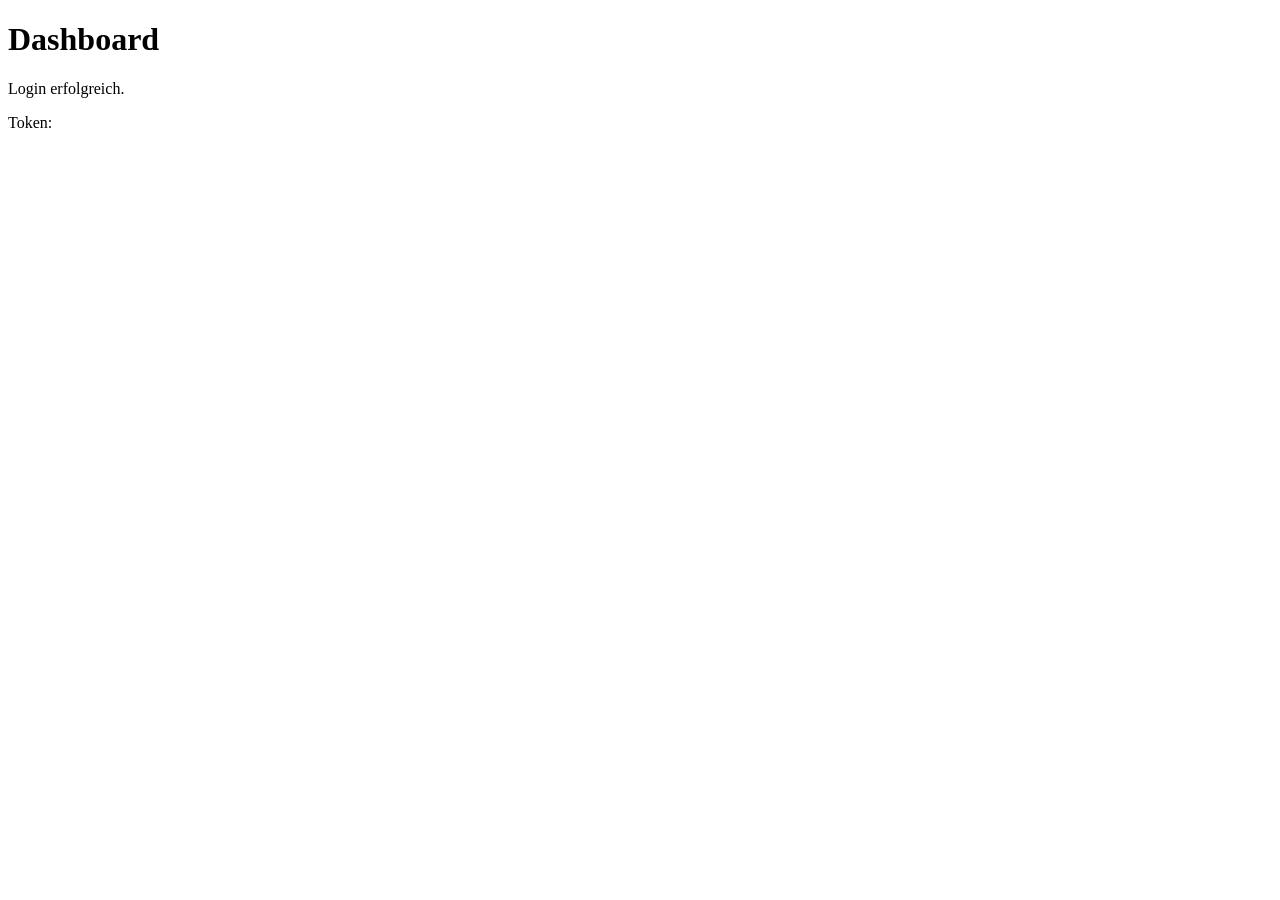
==== dashboard.html @ a5871dd7 "Create dashboard.html" ====
<!DOCTYPE html>
<html>
<head>
<title>Kronenkrieg</title>
</head>

<body>

<h1>Dashboard</h1>

<p>
Login erfolgreich.
</p>

<p>
Token:
</p>

<div id="token"></div>

<script>

document.getElementById(
"token"
).innerText =
localStorage.getItem("token");

</script>

</body>
</html>
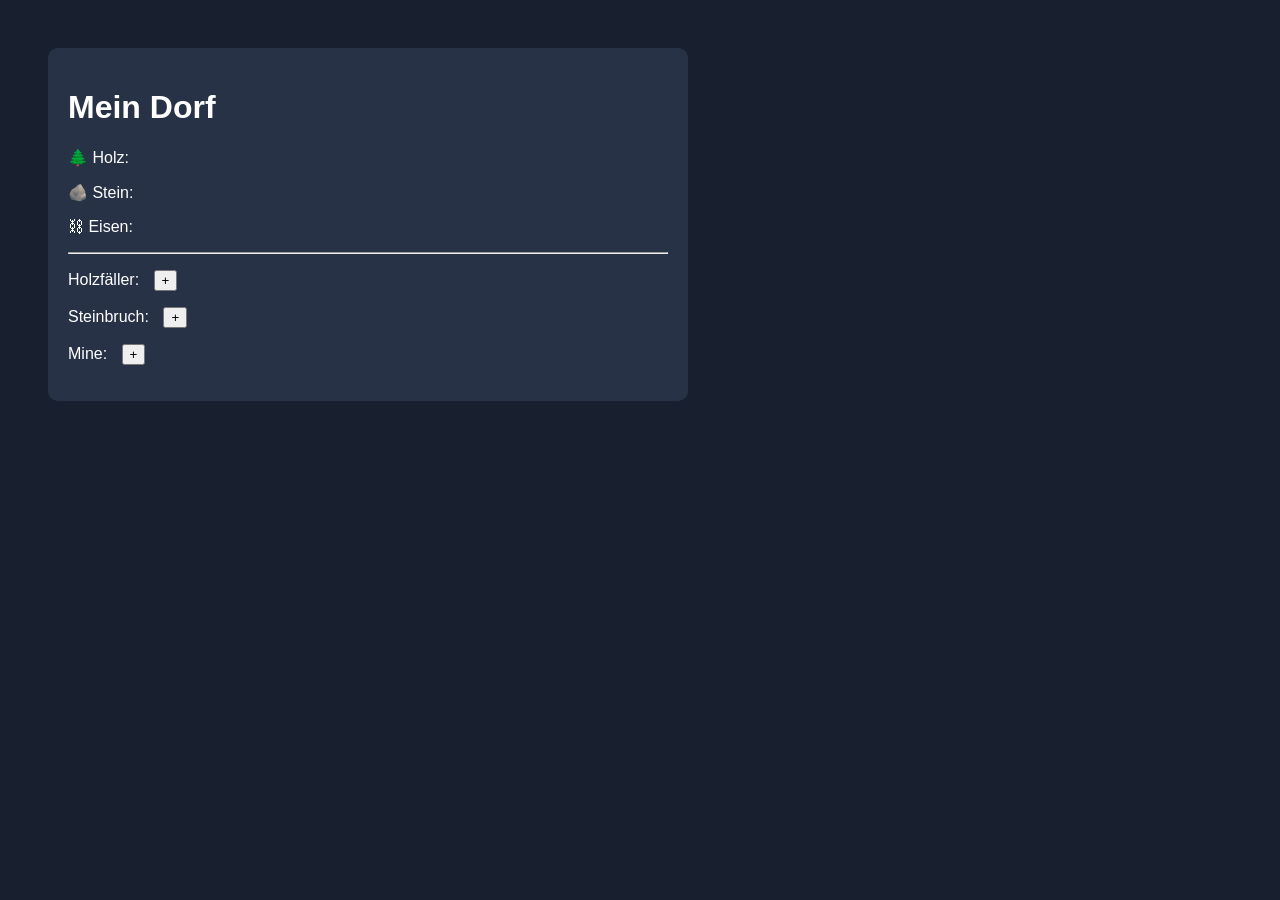
==== commit 60a4b090: "Update dashboard.html" ====
--- a/dashboard.html
+++ b/dashboard.html
@@ -1,29 +1,155 @@
 <!DOCTYPE html>
-<html>
+<html lang="de">
 <head>
+<meta charset="UTF-8">
 <title>Kronenkrieg</title>
+
+<style>
+body{
+    background:#182030;
+    color:white;
+    font-family:Arial;
+    padding:40px;
+}
+
+.card{
+    background:#273246;
+    padding:20px;
+    border-radius:10px;
+    max-width:600px;
+}
+
+button{
+    margin-left:10px;
+}
+</style>
+
 </head>
 
 <body>
 
-<h1>Dashboard</h1>
+<div class="card">
+
+<h1 id="player">Mein Dorf</h1>
 
 <p>
-Login erfolgreich.
+🌲 Holz: <span id="wood"></span>
 </p>
 
 <p>
-Token:
+🪨 Stein: <span id="stone"></span>
 </p>
 
-<div id="token"></div>
+<p>
+⛓ Eisen: <span id="iron"></span>
+</p>
+
+<hr>
+
+<p>
+Holzfäller:
+<span id="lumberjack"></span>
+<button onclick="upgrade('lumberjack')">
++
+</button>
+</p>
+
+<p>
+Steinbruch:
+<span id="quarry"></span>
+<button onclick="upgrade('quarry')">
++
+</button>
+</p>
+
+<p>
+Mine:
+<span id="mine"></span>
+<button onclick="upgrade('mine')">
++
+</button>
+</p>
+
+</div>
 
 <script>
 
-document.getElementById(
-"token"
-).innerText =
-localStorage.getItem("token");
+loadVillage();
+
+async function loadVillage(){
+
+    const token =
+      localStorage.getItem("token");
+
+    const response =
+      await fetch(
+        "https://kronenkrieg-api.falkojaeger92.workers.dev/me",
+        {
+          headers:{
+            Authorization: token
+          }
+        }
+      );
+
+    const data =
+      await response.json();
+
+    document.getElementById("player")
+      .innerText =
+      data.username + "s Dorf";
+
+    document.getElementById("wood")
+      .innerText =
+      data.village.wood;
+
+    document.getElementById("stone")
+      .innerText =
+      data.village.stone;
+
+    document.getElementById("iron")
+      .innerText =
+      data.village.iron;
+
+    document.getElementById("lumberjack")
+      .innerText =
+      data.village.lumberjack;
+
+    document.getElementById("quarry")
+      .innerText =
+      data.village.quarry;
+
+    document.getElementById("mine")
+      .innerText =
+      data.village.mine;
+}
+
+async function upgrade(building){
+
+    const token =
+      localStorage.getItem("token");
+
+    const response =
+      await fetch(
+        "https://kronenkrieg-api.falkojaeger92.workers.dev/upgrade",
+        {
+          method:"POST",
+          headers:{
+            "Content-Type":"application/json",
+            "Authorization":token
+          },
+          body:JSON.stringify({
+            building
+          })
+        }
+      );
+
+    const data =
+      await response.json();
+
+    console.log(data);
+
+    loadVillage();
+}
 
 </script>
 
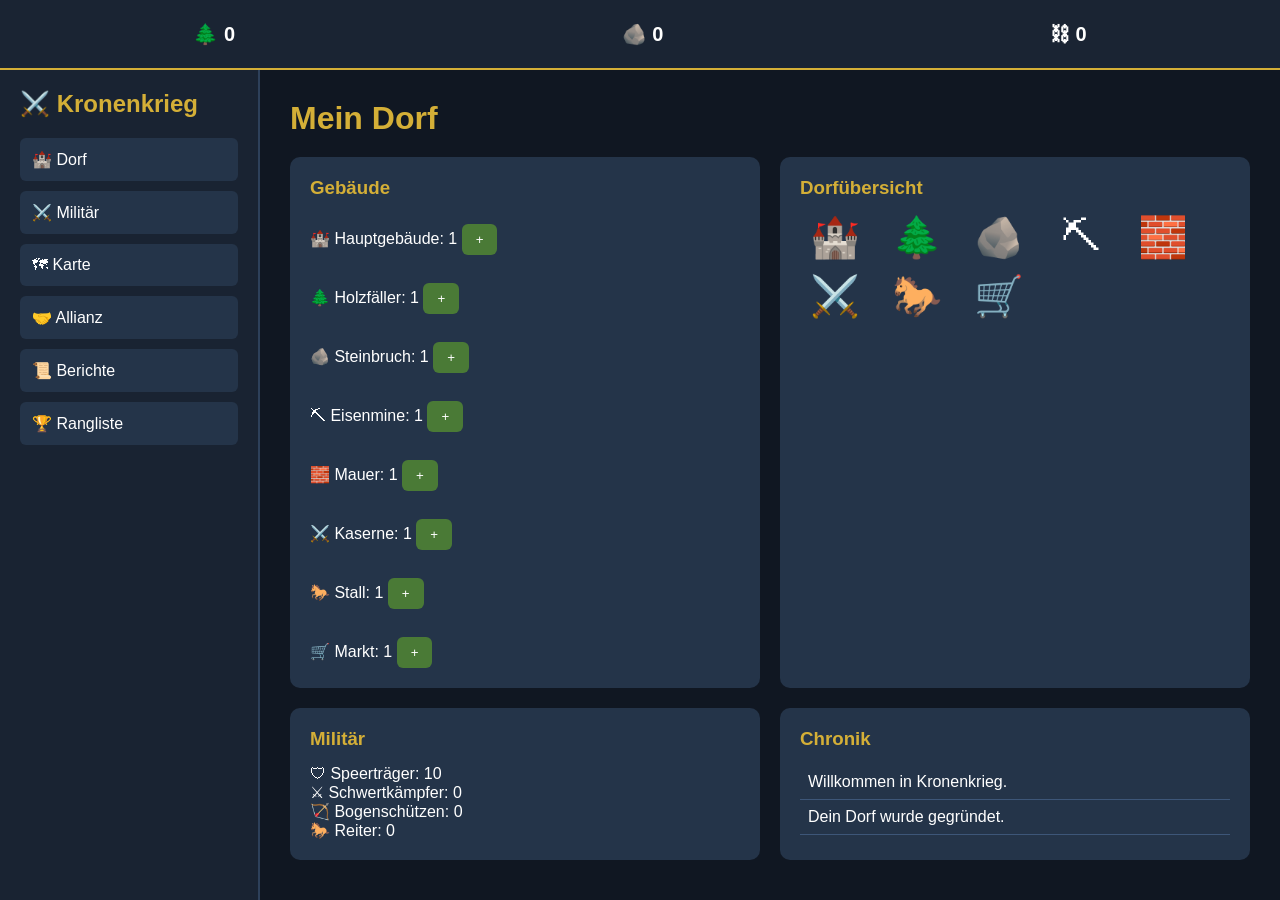
==== commit c285904f: "Update dashboard.html" ====
--- a/dashboard.html
+++ b/dashboard.html
@@ -2,74 +2,403 @@
 <html lang="de">
 <head>
 <meta charset="UTF-8">
+<meta name="viewport" content="width=device-width, initial-scale=1.0">
 <title>Kronenkrieg</title>
 
 <style>
+
+*{
+    margin:0;
+    padding:0;
+    box-sizing:border-box;
+}
+
 body{
-    background:#182030;
+    font-family:Arial, sans-serif;
+    background:#101722;
     color:white;
-    font-family:Arial;
-    padding:40px;
+}
+
+.topbar{
+
+    height:70px;
+
+    background:#1a2433;
+
+    display:flex;
+
+    justify-content:space-around;
+
+    align-items:center;
+
+    border-bottom:2px solid #d4af37;
+}
+
+.resource{
+
+    font-size:20px;
+    font-weight:bold;
+}
+
+.layout{
+
+    display:flex;
+    height:calc(100vh - 70px);
+}
+
+.sidebar{
+
+    width:260px;
+
+    background:#192332;
+
+    padding:20px;
+
+    border-right:2px solid #2d405a;
+}
+
+.sidebar h2{
+
+    color:#d4af37;
+
+    margin-bottom:20px;
+}
+
+.menu-item{
+
+    background:#243449;
+
+    margin-bottom:10px;
+
+    padding:12px;
+
+    border-radius:6px;
+
+    cursor:pointer;
+}
+
+.menu-item:hover{
+
+    background:#324764;
+}
+
+.content{
+
+    flex:1;
+
+    padding:30px;
+}
+
+.village-view{
+
+    display:grid;
+
+    grid-template-columns:
+    repeat(2, 1fr);
+
+    gap:20px;
 }
 
 .card{
-    background:#273246;
+
+    background:#243449;
+
+    border-radius:10px;
+
     padding:20px;
-    border-radius:10px;
-    max-width:600px;
+}
+
+.card h3{
+
+    color:#d4af37;
+
+    margin-bottom:15px;
 }
 
 button{
-    margin-left:10px;
-}
+
+    padding:8px 14px;
+
+    border:none;
+
+    border-radius:6px;
+
+    background:#4a7a36;
+
+    color:white;
+
+    cursor:pointer;
+
+    margin-top:10px;
+}
+
+button:hover{
+
+    background:#609845;
+}
+
+.city{
+
+    min-height:350px;
+
+    display:flex;
+
+    flex-wrap:wrap;
+
+    gap:12px;
+
+    align-content:flex-start;
+
+    font-size:40px;
+}
+
+.city-building{
+
+    width:70px;
+    text-align:center;
+}
+
+.log{
+
+    max-height:250px;
+    overflow:auto;
+}
+
+.log-entry{
+
+    padding:8px;
+    border-bottom:1px solid #3d5678;
+}
+
+.player{
+
+    color:#d4af37;
+    margin-bottom:20px;
+}
+
 </style>
-
 </head>
 
 <body>
 
+<div class="topbar">
+
+<div class="resource">
+🌲 <span id="wood">0</span>
+</div>
+
+<div class="resource">
+🪨 <span id="stone">0</span>
+</div>
+
+<div class="resource">
+⛓ <span id="iron">0</span>
+</div>
+
+</div>
+
+<div class="layout">
+
+<div class="sidebar">
+
+<h2>⚔️ Kronenkrieg</h2>
+
+<div class="menu-item">
+🏰 Dorf
+</div>
+
+<div class="menu-item">
+⚔️ Militär
+</div>
+
+<div class="menu-item">
+🗺 Karte
+</div>
+
+<div class="menu-item">
+🤝 Allianz
+</div>
+
+<div class="menu-item">
+📜 Berichte
+</div>
+
+<div class="menu-item">
+🏆 Rangliste
+</div>
+
+</div>
+
+<div class="content">
+
+<h1 class="player"
+id="player">
+Mein Dorf
+</h1>
+
+<div class="village-view">
+
 <div class="card">
 
-<h1 id="player">Mein Dorf</h1>
-
-<p>
-🌲 Holz: <span id="wood"></span>
-</p>
-
-<p>
-🪨 Stein: <span id="stone"></span>
-</p>
-
-<p>
-⛓ Eisen: <span id="iron"></span>
-</p>
-
-<hr>
-
-<p>
-Holzfäller:
-<span id="lumberjack"></span>
+<h3>Gebäude</h3>
+
+<p>
+🏰 Hauptgebäude:
+<span id="mainhall">1</span>
+
+<button>
++
+</button>
+</p>
+
+<br>
+
+<p>
+🌲 Holzfäller:
+<span id="lumberjack">
+1
+</span>
+
 <button onclick="upgrade('lumberjack')">
 +
 </button>
 </p>
 
-<p>
-Steinbruch:
-<span id="quarry"></span>
+<br>
+
+<p>
+🪨 Steinbruch:
+<span id="quarry">
+1
+</span>
+
 <button onclick="upgrade('quarry')">
 +
 </button>
 </p>
 
-<p>
-Mine:
-<span id="mine"></span>
+<br>
+
+<p>
+⛏ Eisenmine:
+<span id="mine">
+1
+</span>
+
 <button onclick="upgrade('mine')">
 +
 </button>
 </p>
 
+<br>
+
+<p>
+🧱 Mauer:
+<span id="wall">
+1
+</span>
+
+<button>
++
+</button>
+</p>
+
+<br>
+
+<p>
+⚔️ Kaserne:
+<span id="barracks">
+1
+</span>
+
+<button>
++
+</button>
+</p>
+
+<br>
+
+<p>
+🐎 Stall:
+<span id="stable">
+1
+</span>
+
+<button>
++
+</button>
+</p>
+
+<br>
+
+<p>
+🛒 Markt:
+<span id="market">
+1
+</span>
+
+<button>
++
+</button>
+</p>
+
+</div>
+
+<div class="card">
+
+<h3>Dorfübersicht</h3>
+
+<div class="city">
+
+<div class="city-building">🏰</div>
+<div class="city-building">🌲</div>
+<div class="city-building">🪨</div>
+<div class="city-building">⛏</div>
+<div class="city-building">🧱</div>
+<div class="city-building">⚔️</div>
+<div class="city-building">🐎</div>
+<div class="city-building">🛒</div>
+
+</div>
+
+</div>
+
+<div class="card">
+
+<h3>Militär</h3>
+
+<p>🛡 Speerträger: 10</p>
+
+<p>⚔ Schwertkämpfer: 0</p>
+
+<p>🏹 Bogenschützen: 0</p>
+
+<p>🐎 Reiter: 0</p>
+
+</div>
+
+<div class="card">
+
+<h3>Chronik</h3>
+
+<div class="log">
+
+<div class="log-entry">
+Willkommen in Kronenkrieg.
+</div>
+
+<div class="log-entry">
+Dein Dorf wurde gegründet.
+</div>
+
+</div>
+
+</div>
+
+</div>
+
+</div>
+
 </div>
 
 <script>
@@ -78,77 +407,74 @@
 
 async function loadVillage(){
 
-    const token =
-      localStorage.getItem("token");
-
-    const response =
-      await fetch(
-        "https://kronenkrieg-api.falkojaeger92.workers.dev/me",
-        {
-          headers:{
-            Authorization: token
-          }
-        }
-      );
-
-    const data =
-      await response.json();
-
-    document.getElementById("player")
-      .innerText =
-      data.username + "s Dorf";
-
-    document.getElementById("wood")
-      .innerText =
-      data.village.wood;
-
-    document.getElementById("stone")
-      .innerText =
-      data.village.stone;
-
-    document.getElementById("iron")
-      .innerText =
-      data.village.iron;
-
-    document.getElementById("lumberjack")
-      .innerText =
-      data.village.lumberjack;
-
-    document.getElementById("quarry")
-      .innerText =
-      data.village.quarry;
-
-    document.getElementById("mine")
-      .innerText =
-      data.village.mine;
+const token =
+localStorage.getItem("token");
+
+const response =
+await fetch(
+"https://kronenkrieg-api.falkojaeger92.workers.dev/me",
+{
+headers:{
+Authorization: token
+}
+}
+);
+
+const data =
+await response.json();
+
+document.getElementById("player")
+.innerText =
+"🏰 " + data.username + "s Dorf";
+
+document.getElementById("wood")
+.innerText =
+data.village.wood;
+
+document.getElementById("stone")
+.innerText =
+data.village.stone;
+
+document.getElementById("iron")
+.innerText =
+data.village.iron;
+
+document.getElementById("lumberjack")
+.innerText =
+data.village.lumberjack;
+
+document.getElementById("quarry")
+.innerText =
+data.village.quarry;
+
+document.getElementById("mine")
+.innerText =
+data.village.mine;
+
 }
 
 async function upgrade(building){
 
-    const token =
-      localStorage.getItem("token");
-
-    const response =
-      await fetch(
-        "https://kronenkrieg-api.falkojaeger92.workers.dev/upgrade",
-        {
-          method:"POST",
-          headers:{
-            "Content-Type":"application/json",
-            "Authorization":token
-          },
-          body:JSON.stringify({
-            building
-          })
-        }
-      );
-
-    const data =
-      await response.json();
-
-    console.log(data);
-
-    loadVillage();
+const token =
+localStorage.getItem("token");
+
+await fetch(
+"https://kronenkrieg-api.falkojaeger92.workers.dev/upgrade",
+{
+method:"POST",
+
+headers:{
+"Content-Type":"application/json",
+Authorization: token
+},
+
+body:JSON.stringify({
+building
+})
+}
+);
+
+loadVillage();
 }
 
 </script>
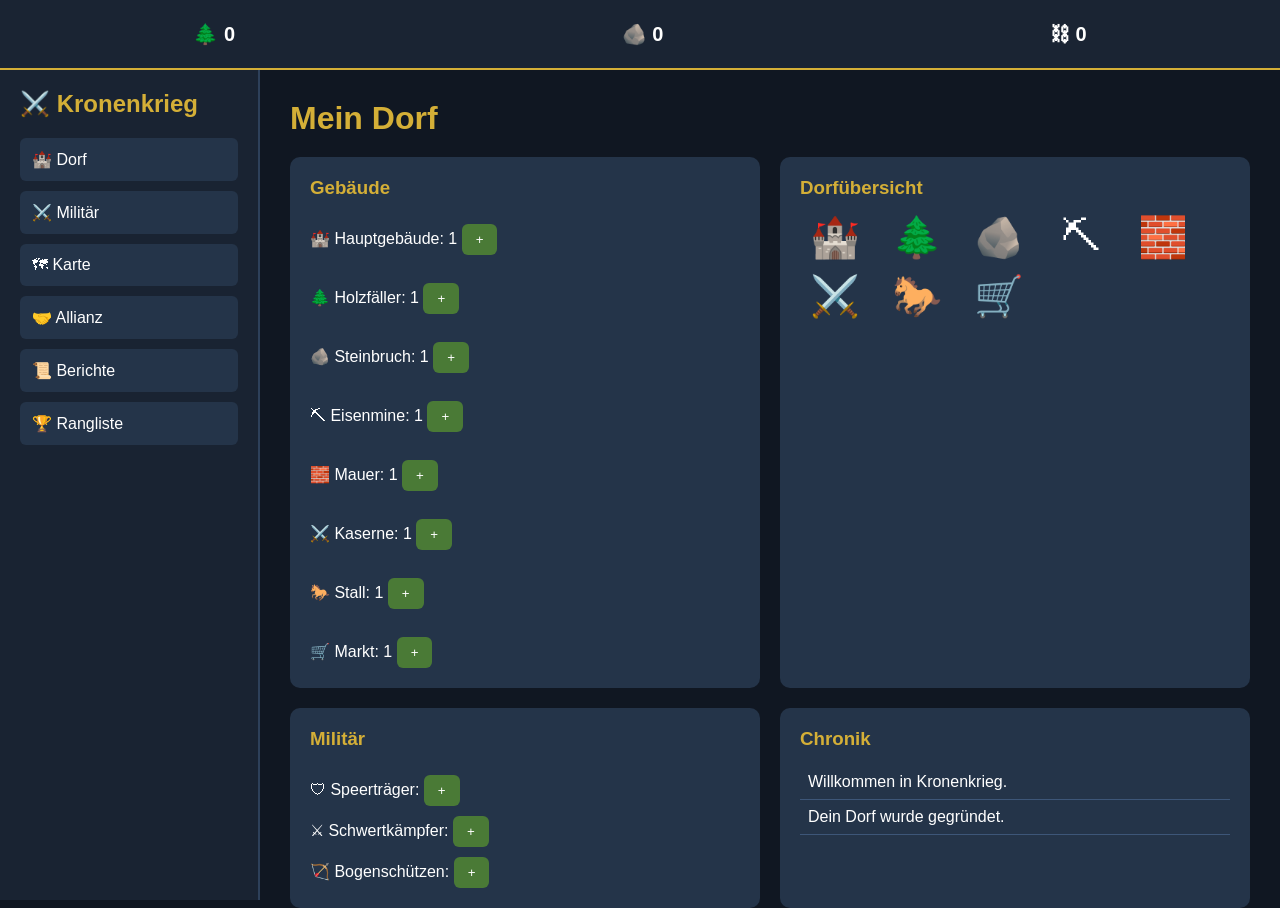
==== commit 182c6ee8: "Update dashboard.html" ====
--- a/dashboard.html
+++ b/dashboard.html
@@ -367,13 +367,32 @@
 
 <h3>Militär</h3>
 
-<p>🛡 Speerträger: 10</p>
-
-<p>⚔ Schwertkämpfer: 0</p>
-
-<p>🏹 Bogenschützen: 0</p>
-
-<p>🐎 Reiter: 0</p>
+<p>
+🛡 Speerträger:
+<span id="spears"></span>
+
+<button onclick="recruit('spears')">
++
+</button>
+</p>
+
+<p>
+⚔ Schwertkämpfer:
+<span id="swords"></span>
+
+<button onclick="recruit('swords')">
++
+</button>
+</p>
+
+<p>
+🏹 Bogenschützen:
+<span id="archers"></span>
+
+<button onclick="recruit('archers')">
++
+</button>
+</p>
 
 </div>
 
@@ -451,6 +470,18 @@
 .innerText =
 data.village.mine;
 
+document.getElementById("spears")
+.innerText =
+data.village.spears;
+
+document.getElementById("swords")
+.innerText =
+data.village.swords;
+
+document.getElementById("archers")
+.innerText =
+data.village.archers;
+
 }
 
 async function upgrade(building){
@@ -477,6 +508,21 @@
 loadVillage();
 }
 
+async function recruit(unit){
+
+  const token =
+    localStorage.getItem("token");
+
+  await fetch(
+    "https://kronenkrieg-api.falkojaeger92.workers.dev/recruit",
+    {
+      method:"POST",
+
+      headers:{
+        "Content-Type":"application/json",
+        "Authorization":token
+  
+    
 </script>
 
 </body>
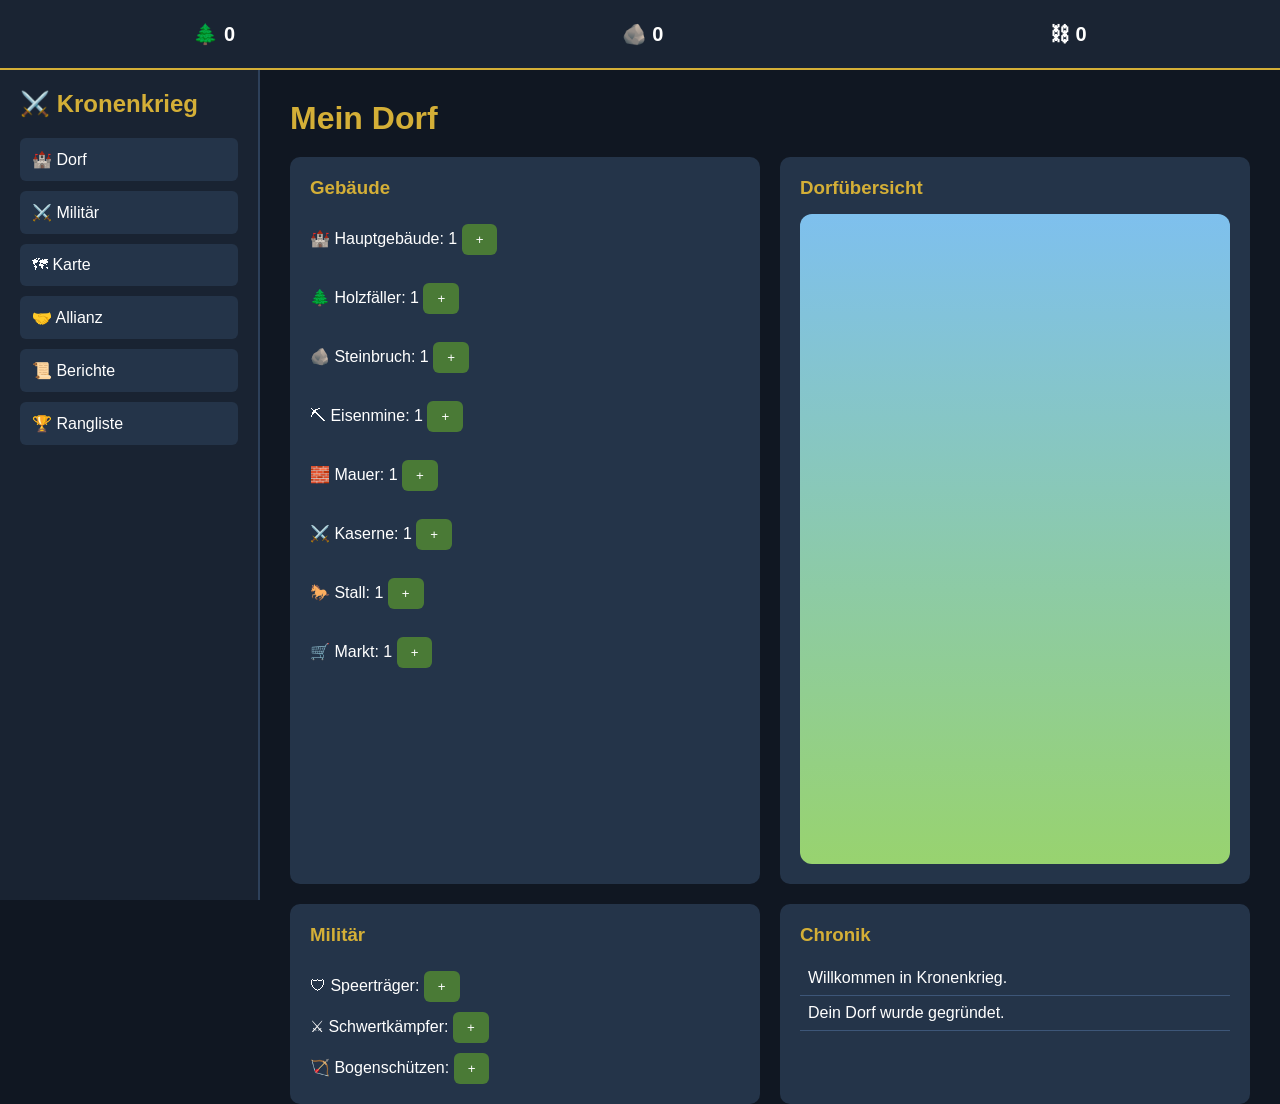
==== commit 035d696a: "Update dashboard.html" ====
--- a/dashboard.html
+++ b/dashboard.html
@@ -137,26 +137,7 @@
     background:#609845;
 }
 
-.city{
-
-    min-height:350px;
-
-    display:flex;
-
-    flex-wrap:wrap;
-
-    gap:12px;
-
-    align-content:flex-start;
-
-    font-size:40px;
-}
-
-.city-building{
-
-    width:70px;
-    text-align:center;
-}
+
 
 .log{
 
@@ -169,7 +150,93 @@
     padding:8px;
     border-bottom:1px solid #3d5678;
 }
-
+.village-scene{
+
+    position:relative;
+
+    width:100%;
+
+    height:650px;
+
+    overflow:hidden;
+
+    border-radius:12px;
+
+    background:
+    linear-gradient(
+      #7ec0ee,
+      #98d36f
+    );
+}
+
+    .building{
+
+    position:absolute;
+
+    transition:.3s;
+}
+
+    .building:hover{
+
+    transform:scale(1.07);
+
+    filter:
+      drop-shadow(
+        0 0 20px gold
+      );
+}
+
+    #mainhallImg{
+
+    width:250px;
+
+    left:50%;
+
+    top:10%;
+
+    transform:
+      translateX(-50%);
+
+    z-index:20;
+}
+
+    #lumberjackImg{
+
+    width:180px;
+
+    left:5%;
+
+    top:30%;
+
+    z-index:15;
+}
+
+    #quarryImg{
+
+    width:180px;
+
+    right:5%;
+
+    top:30%;
+
+    z-index:15;
+}
+
+
+    #wallImg{
+
+    width:650px;
+
+    left:50%;
+
+    bottom:0;
+
+    transform:
+      translateX(-50%);
+
+    z-index:5;
+}
+    
 .player{
 
     color:#d4af37;
@@ -211,8 +278,13 @@
 ⚔️ Militär
 </div>
 
-<div class="menu-item">
+<div class="menu-item"
+onclick="
+location.href='map.html'
+">
+
 🗺 Karte
+
 </div>
 
 <div class="menu-item">
@@ -348,16 +420,23 @@
 
 <h3>Dorfübersicht</h3>
 
-<div class="city">
-
-<div class="city-building">🏰</div>
-<div class="city-building">🌲</div>
-<div class="city-building">🪨</div>
-<div class="city-building">⛏</div>
-<div class="city-building">🧱</div>
-<div class="city-building">⚔️</div>
-<div class="city-building">🐎</div>
-<div class="city-building">🛒</div>
+<div class="village-scene">
+
+    <img
+      id="wallImg"
+      class="building">
+
+    <img
+      id="mainhallImg"
+      class="building">
+
+    <img
+      id="lumberjackImg"
+      class="building">
+
+    <img
+      id="quarryImg"
+      class="building">
 
 </div>
 
@@ -421,7 +500,20 @@
 </div>
 
 <script>
-
+function getStage(level){
+
+    if(level < 5)
+        return 1;
+
+    if(level < 10)
+        return 2;
+
+    if(level < 15)
+        return 3;
+
+    return 4;
+}
+    
 loadVillage();
 
 async function loadVillage(){
@@ -481,7 +573,45 @@
 document.getElementById("archers")
 .innerText =
 data.village.archers;
-
+const hallStage =
+getStage(
+data.village.mainhall || 1
+);
+
+document
+.getElementById("mainhallImg")
+.src =
+`assets/mainhall_${hallStage}.png`;
+
+    const lumberStage =
+getStage(
+data.village.lumberjack || 1
+);
+
+document
+.getElementById("lumberjackImg")
+.src =
+`assets/lumberjack_${lumberStage}.png`;
+
+    const quarryStage =
+getStage(
+data.village.quarry || 1
+);
+
+document
+.getElementById("quarryImg")
+.src =
+`assets/quarry_${quarryStage}.png`;
+
+    const wallStage =
+getStage(
+data.village.wall || 1
+);
+
+document
+.getElementById("wallImg")
+.src =
+`assets/wall_${wallStage}.png`;
 }
 
 async function upgrade(building){
